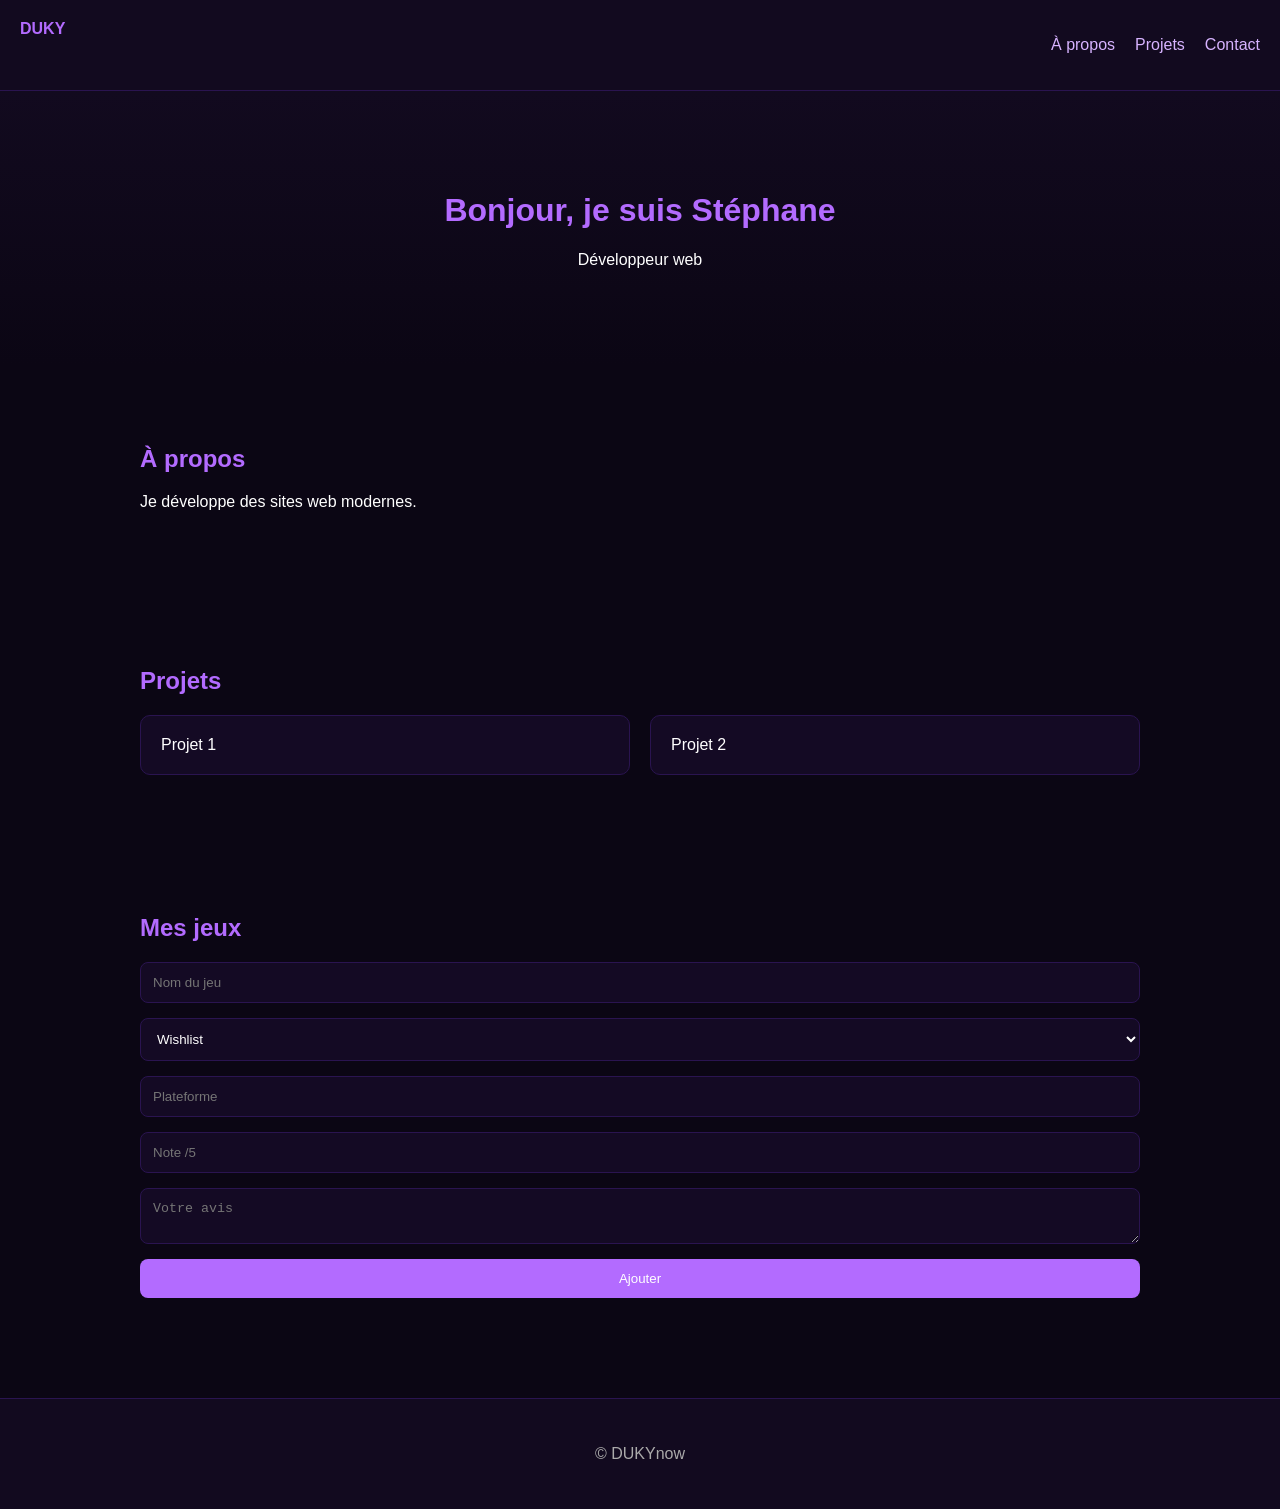
==== site/index.html @ c5023b98 "enfin mettre un jeu en bdd" ====
<!DOCTYPE html>
<html lang="fr">
<head>
    <meta charset="UTF-8">
    <meta name="viewport" content="width=device-width, initial-scale=1.0">
    <title>Portfolio - DUKYnow</title>
    <link rel="stylesheet" href="assets/css/style.css">
    <link rel="stylesheet" href="assets/css/navbar.css">
</head>
<body>

<div id="navbar"></div>

<header class="hero">
    <h1>Bonjour, je suis Stéphane</h1>
    <p>Développeur web</p>
</header>

<section id="about" class="section">
    <h2>À propos</h2>
    <p>Je développe des sites web modernes.</p>
</section>

<section id="projects" class="section">
    <h2>Projets</h2>
    <div class="grid">
        <div class="card">Projet 1</div>
        <div class="card">Projet 2</div>
    </div>
</section>

<section id="games" class="section">

    <h2>Mes jeux</h2>

    <!-- FORMULAIRE -->
    <form id="game-form" class="game-form">

        <input type="text" id="title" placeholder="Nom du jeu" required>

        <select id="status">
            <option value="wishlist">Wishlist</option>
            <option value="playing">En cours</option>
            <option value="completed">Terminé</option>
        </select>

        <input type="text" id="platform" placeholder="Plateforme">

        <input type="number" id="rating" min="0" max="5" placeholder="Note /5">

        <textarea id="review" placeholder="Votre avis"></textarea>

        <button type="submit" onclick="console.log('CLICK BUTTON')">
    Ajouter
</button>

    </form>

    <!-- LISTE DES JEUX -->
    <div class="grid" id="games-container"></div>

</section>

<div id="footer"></div>

<script type="module" src="assets/js/main.js"></script>
</body>
</html>
---- site/assets/css/style.css ----
body {
    margin: 0;
    font-family: Arial, sans-serif;
    background: #0b0614;
    color: #ffffff;
}



/* HERO */
.hero {
    text-align: center;
    padding: 80px 20px;
    background: linear-gradient(180deg, #120a1f, #0b0614);
}

.hero h1 {
    color: #b36bff;
}

/* SECTIONS */
.section {
    padding: 60px 20px;
    max-width: 1000px;
    margin: auto;
}

h2 {
    color: #b36bff;
}

/* CARDS */
.grid {
    display: grid;
    grid-template-columns: repeat(auto-fit, minmax(200px, 1fr));
    gap: 20px;
}

.card {
    background: #140a24;
    padding: 20px;
    border-radius: 10px;
    border: 1px solid #2a1450;
    transition: 0.3s;
}

.card:hover {
    transform: translateY(-5px);
    border-color: #b36bff;
}

.card h3 {
    color: #b36bff;
}

.card p {
    color: #ccc;
}

.game-form {
    display: flex;
    flex-direction: column;
    gap: 15px;
    margin-bottom: 40px;
}

.game-form input,
.game-form select,
.game-form textarea {

    padding: 12px;

    border-radius: 8px;

    border: 1px solid #2a1450;

    background: #140a24;

    color: white;
}

.game-form button {

    padding: 12px;

    border: none;

    border-radius: 8px;

    background: #b36bff;

    color: white;

    cursor: pointer;

    transition: 0.3s;
}

.game-form button:hover {

    opacity: 0.8;
}
---- site/assets/css/navbar.css ----
/* NAVBAR */
.navbar {
    display: flex;
    justify-content: space-between;
    padding: 20px;
    background: #120a1f;
    border-bottom: 1px solid #2a1450;
}

.logo {
    color: #b36bff;
    font-weight: bold;
}

.nav-links {
    display: flex;
    list-style: none;
    gap: 20px;
}

.nav-links a {
    color: #d7b3ff;
    text-decoration: none;
}

.nav-links a:hover {
    color: #b36bff;
}

/* FOOTER */
.footer {
    text-align: center;
    padding: 30px;
    background: #120a1f;
    border-top: 1px solid #2a1450;
    color: #aaa;
}
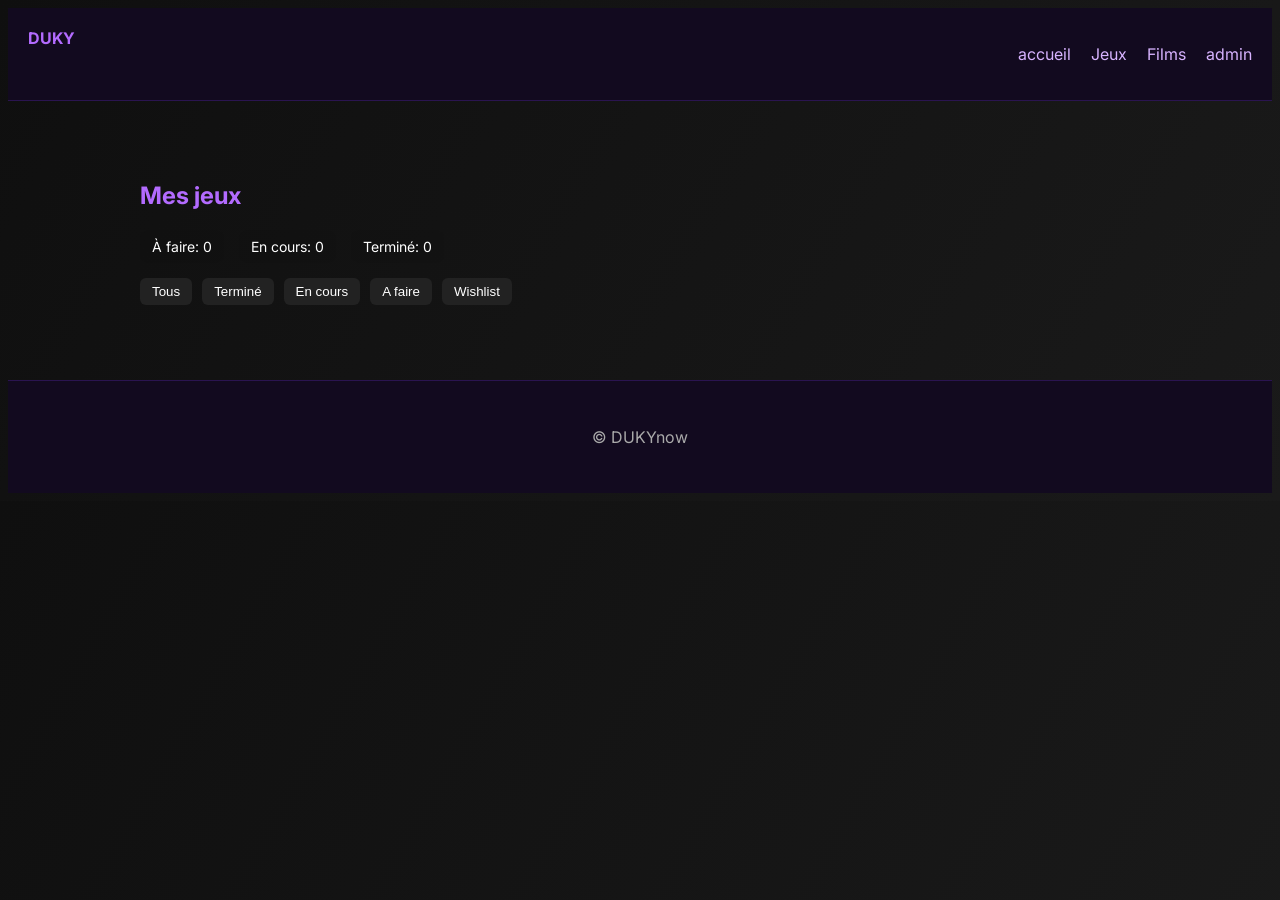
==== commit 6dbe140f: "ajout connection" ====
--- a/site/index.html
+++ b/site/index.html
@@ -6,63 +6,37 @@
     <title>Portfolio - DUKYnow</title>
     <link rel="stylesheet" href="assets/css/style.css">
     <link rel="stylesheet" href="assets/css/navbar.css">
+    <link rel="preconnect" href="https://fonts.googleapis.com">
+<link rel="preconnect" href="https://fonts.gstatic.com" crossorigin>
+<link href="https://fonts.googleapis.com/css2?family=Inter:wght@300;400;500;600&display=swap" rel="stylesheet">
 </head>
 <body>
 
 <div id="navbar"></div>
 
-<header class="hero">
-    <h1>Bonjour, je suis Stéphane</h1>
-    <p>Développeur web</p>
-</header>
+<section class="section">
+    <h2>Mes jeux<span id="counter-info"></span></h2>
 
-<section id="about" class="section">
-    <h2>À propos</h2>
-    <p>Je développe des sites web modernes.</p>
-</section>
+<div class="stats">
+    <div class="stat">À faire: <span id="stat-wishlist">0</span></div>
+    <div class="stat">En cours: <span id="stat-playing">0</span></div>
+    <div class="stat">Terminé: <span id="stat-completed">0</span></div>
+</div>
 
-<section id="projects" class="section">
-    <h2>Projets</h2>
-    <div class="grid">
-        <div class="card">Projet 1</div>
-        <div class="card">Projet 2</div>
+    <div class="filters">
+        <button data-filter="all">Tous</button>
+        <button data-filter="Terminé">Terminé</button>
+        <button data-filter="En cours">En cours</button>
+        <button data-filter="A faire">A faire</button>
+        <button data-filter="wishlist">Wishlist</button>        
     </div>
-</section>
 
-<section id="games" class="section">
-
-    <h2>Mes jeux</h2>
-
-    <!-- FORMULAIRE -->
-    <form id="game-form" class="game-form">
-
-        <input type="text" id="title" placeholder="Nom du jeu" required>
-
-        <select id="status">
-            <option value="wishlist">Wishlist</option>
-            <option value="playing">En cours</option>
-            <option value="completed">Terminé</option>
-        </select>
-
-        <input type="text" id="platform" placeholder="Plateforme">
-
-        <input type="number" id="rating" min="0" max="5" placeholder="Note /5">
-
-        <textarea id="review" placeholder="Votre avis"></textarea>
-
-        <button type="submit" onclick="console.log('CLICK BUTTON')">
-    Ajouter
-</button>
-
-    </form>
-
-    <!-- LISTE DES JEUX -->
-    <div class="grid" id="games-container"></div>
-
+    <div class="grid" id="home-games"></div>
 </section>
 
 <div id="footer"></div>
 
 <script type="module" src="assets/js/main.js"></script>
+<script src="assets/js/home.js"></script>
 </body>
 </html>
--- a/site/assets/css/style.css
+++ b/site/assets/css/style.css
@@ -1,8 +1,7 @@
 body {
-    margin: 0;
-    font-family: Arial, sans-serif;
-    background: #0b0614;
-    color: #ffffff;
+    background: linear-gradient(120deg, #0f0f0f, #1a1a1a);
+    color: white;
+    font-family: 'Inter', sans-serif;
 }
 
 
@@ -37,17 +36,31 @@
 }
 
 .card {
-    background: #140a24;
-    padding: 20px;
-    border-radius: 10px;
-    border: 1px solid #2a1450;
-    transition: 0.3s;
-}
+    background: rgba(255, 255, 255, 0.08);
+    backdrop-filter: blur(10px);
+    -webkit-backdrop-filter: blur(10px);
+    border-radius: 12px;
+    padding: 12px;
+    border: 1px solid rgba(255,255,255,0.1);
+    transition: 0.2s ease;
+}
+
+@keyframes fadeIn {
+    to {
+        opacity: 1;
+        transform: translateY(0);
+    }
+}
+
 
 .card:hover {
     transform: translateY(-5px);
-    border-color: #b36bff;
-}
+    backdrop-filter: blur(15px);
+}
+
+
+
+
 
 .card h3 {
     color: #b36bff;
@@ -79,6 +92,20 @@
     color: white;
 }
 
+.game-actions {
+    display: flex;
+    gap: 10px;
+    margin-top: 10px;
+}
+
+.game-actions button {
+    flex: 1;
+}
+
+.status {
+    opacity: 0.7;
+    font-size: 14px;
+}
 .game-form button {
 
     padding: 12px;
@@ -99,4 +126,84 @@
 .game-form button:hover {
 
     opacity: 0.8;
+}
+
+.game-card {
+    background: rgba(255,255,255,0.05);
+    backdrop-filter: blur(10px);
+    border-radius: 12px;
+    overflow: hidden;
+    padding: 10px;
+    transition: 0.2s ease;
+}
+
+.game-card:hover {
+    transform: translateY(-5px);
+}
+
+.game-img {
+    width: 100%;
+    height: 120px;
+    object-fit: cover;
+    border-radius: 8px;
+}
+
+.game-link {
+    display: inline-block;
+    margin-top: 8px;
+    color: #4cafef;
+    text-decoration: none;
+}
+
+.game-link:hover {
+    text-decoration: underline;
+}
+
+.editing {
+    border: 2px solid #b36bff;
+    transform: scale(1.02);
+}
+
+#home-games {
+    display: grid;
+    grid-template-columns: repeat(3, 1fr);
+    gap: 15px;
+    margin-top: 15px;
+}
+
+.filters {
+    display: flex;
+    gap: 10px;
+    margin-bottom: 10px;
+}
+
+.filters button {
+    padding: 6px 12px;
+    border: none;
+    cursor: pointer;
+    border-radius: 6px;
+    background: #222;
+    color: white;
+    transition: 0.2s;
+}
+
+.filters button:hover {
+    background: #444;
+}
+
+.filters button.active {
+    background: #4caf50;
+}
+
+.stats {
+    display: flex;
+    gap: 15px;
+    margin-bottom: 15px;
+}
+
+.stat {
+    padding: 8px 12px;
+    border-radius: 8px;
+    background: rgba(0,0,0,0.05);
+    font-size: 14px;
 }
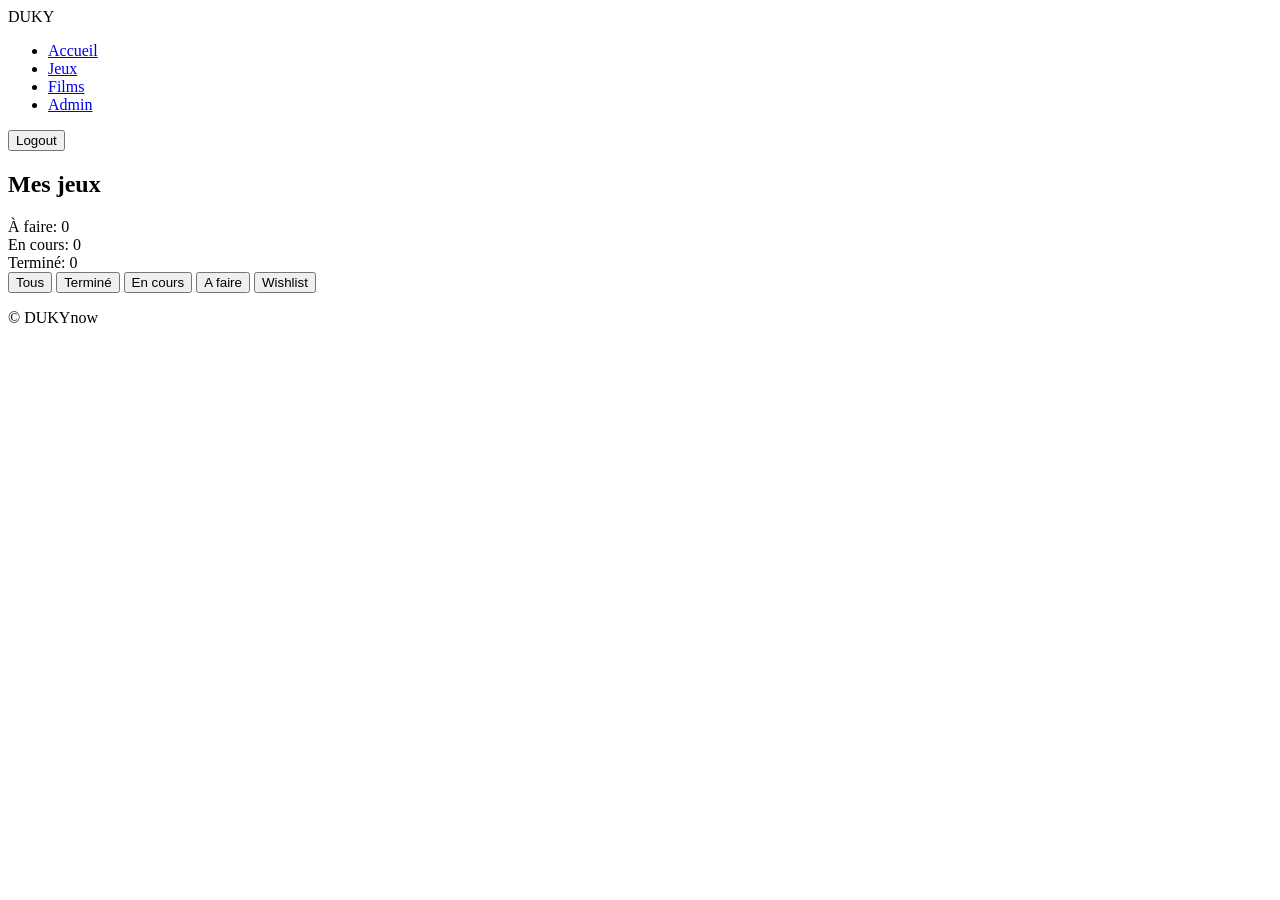
==== commit 1a5390b3: "changement de dossier pour api, et gestion utilisateur" ====
--- a/site/index.html
+++ b/site/index.html
@@ -4,31 +4,30 @@
     <meta charset="UTF-8">
     <meta name="viewport" content="width=device-width, initial-scale=1.0">
     <title>Portfolio - DUKYnow</title>
-    <link rel="stylesheet" href="assets/css/style.css">
-    <link rel="stylesheet" href="assets/css/navbar.css">
+    <link rel="stylesheet" href="/assets/css/style.css">
+    <link rel="stylesheet" href="/assets/css/navbar.css">
     <link rel="preconnect" href="https://fonts.googleapis.com">
 <link rel="preconnect" href="https://fonts.gstatic.com" crossorigin>
 <link href="https://fonts.googleapis.com/css2?family=Inter:wght@300;400;500;600&display=swap" rel="stylesheet">
 </head>
 <body>
-
 <div id="navbar"></div>
 
 <section class="section">
-    <h2>Mes jeux<span id="counter-info"></span></h2>
+    <h2>Mes jeux</h2>
 
-<div class="stats">
-    <div class="stat">À faire: <span id="stat-wishlist">0</span></div>
-    <div class="stat">En cours: <span id="stat-playing">0</span></div>
-    <div class="stat">Terminé: <span id="stat-completed">0</span></div>
-</div>
+    <div class="stats">
+        <div>À faire: <span id="stat-wishlist">0</span></div>
+        <div>En cours: <span id="stat-playing">0</span></div>
+        <div>Terminé: <span id="stat-completed">0</span></div>
+    </div>
 
     <div class="filters">
         <button data-filter="all">Tous</button>
         <button data-filter="Terminé">Terminé</button>
         <button data-filter="En cours">En cours</button>
         <button data-filter="A faire">A faire</button>
-        <button data-filter="wishlist">Wishlist</button>        
+        <button data-filter="wishlist">Wishlist</button>
     </div>
 
     <div class="grid" id="home-games"></div>
@@ -36,7 +35,6 @@
 
 <div id="footer"></div>
 
-<script type="module" src="assets/js/main.js"></script>
-<script src="assets/js/home.js"></script>
+<script type="module" src="./assets/js/main.js"></script>
 </body>
 </html>
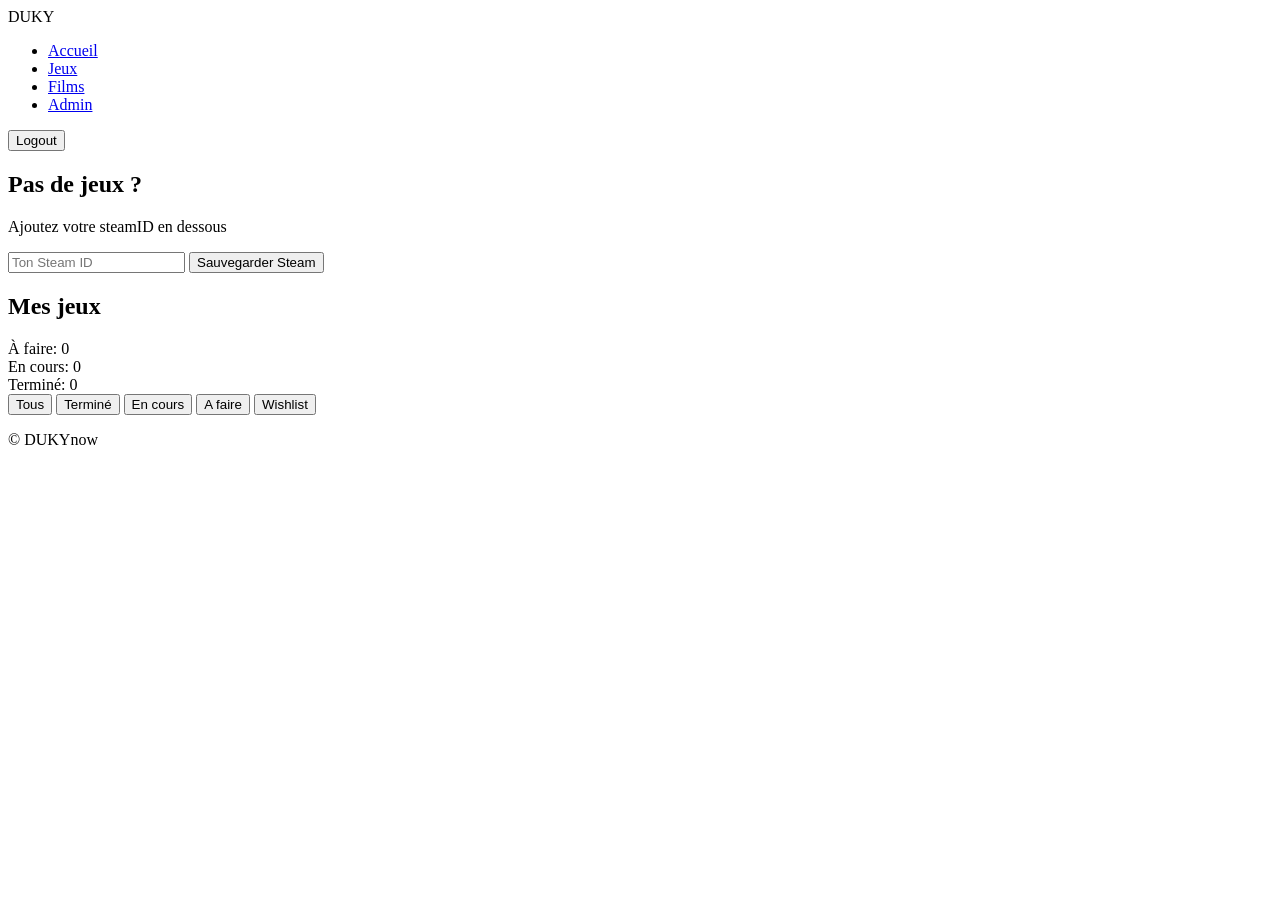
==== commit d8f112c3: "affiichage des jeux" ====
--- a/site/index.html
+++ b/site/index.html
@@ -12,6 +12,15 @@
 </head>
 <body>
 <div id="navbar"></div>
+
+<section class="hero">
+    <h1>Pas de jeux ?</h1>
+    <p>Ajoutez votre steamID en dessous</p>
+<input id="steam-id" placeholder="Ton Steam ID">
+<button id="save-steam">Sauvegarder Steam</button>
+</section>
+
+<div id="home-games"></div>
 
 <section class="section">
     <h2>Mes jeux</h2>
@@ -30,11 +39,12 @@
         <button data-filter="wishlist">Wishlist</button>
     </div>
 
-    <div class="grid" id="home-games"></div>
+<div id="games-container"></div>
 </section>
 
 <div id="footer"></div>
 
 <script type="module" src="./assets/js/main.js"></script>
+<script src="./assets/js/profile.js"></script>
 </body>
 </html>
